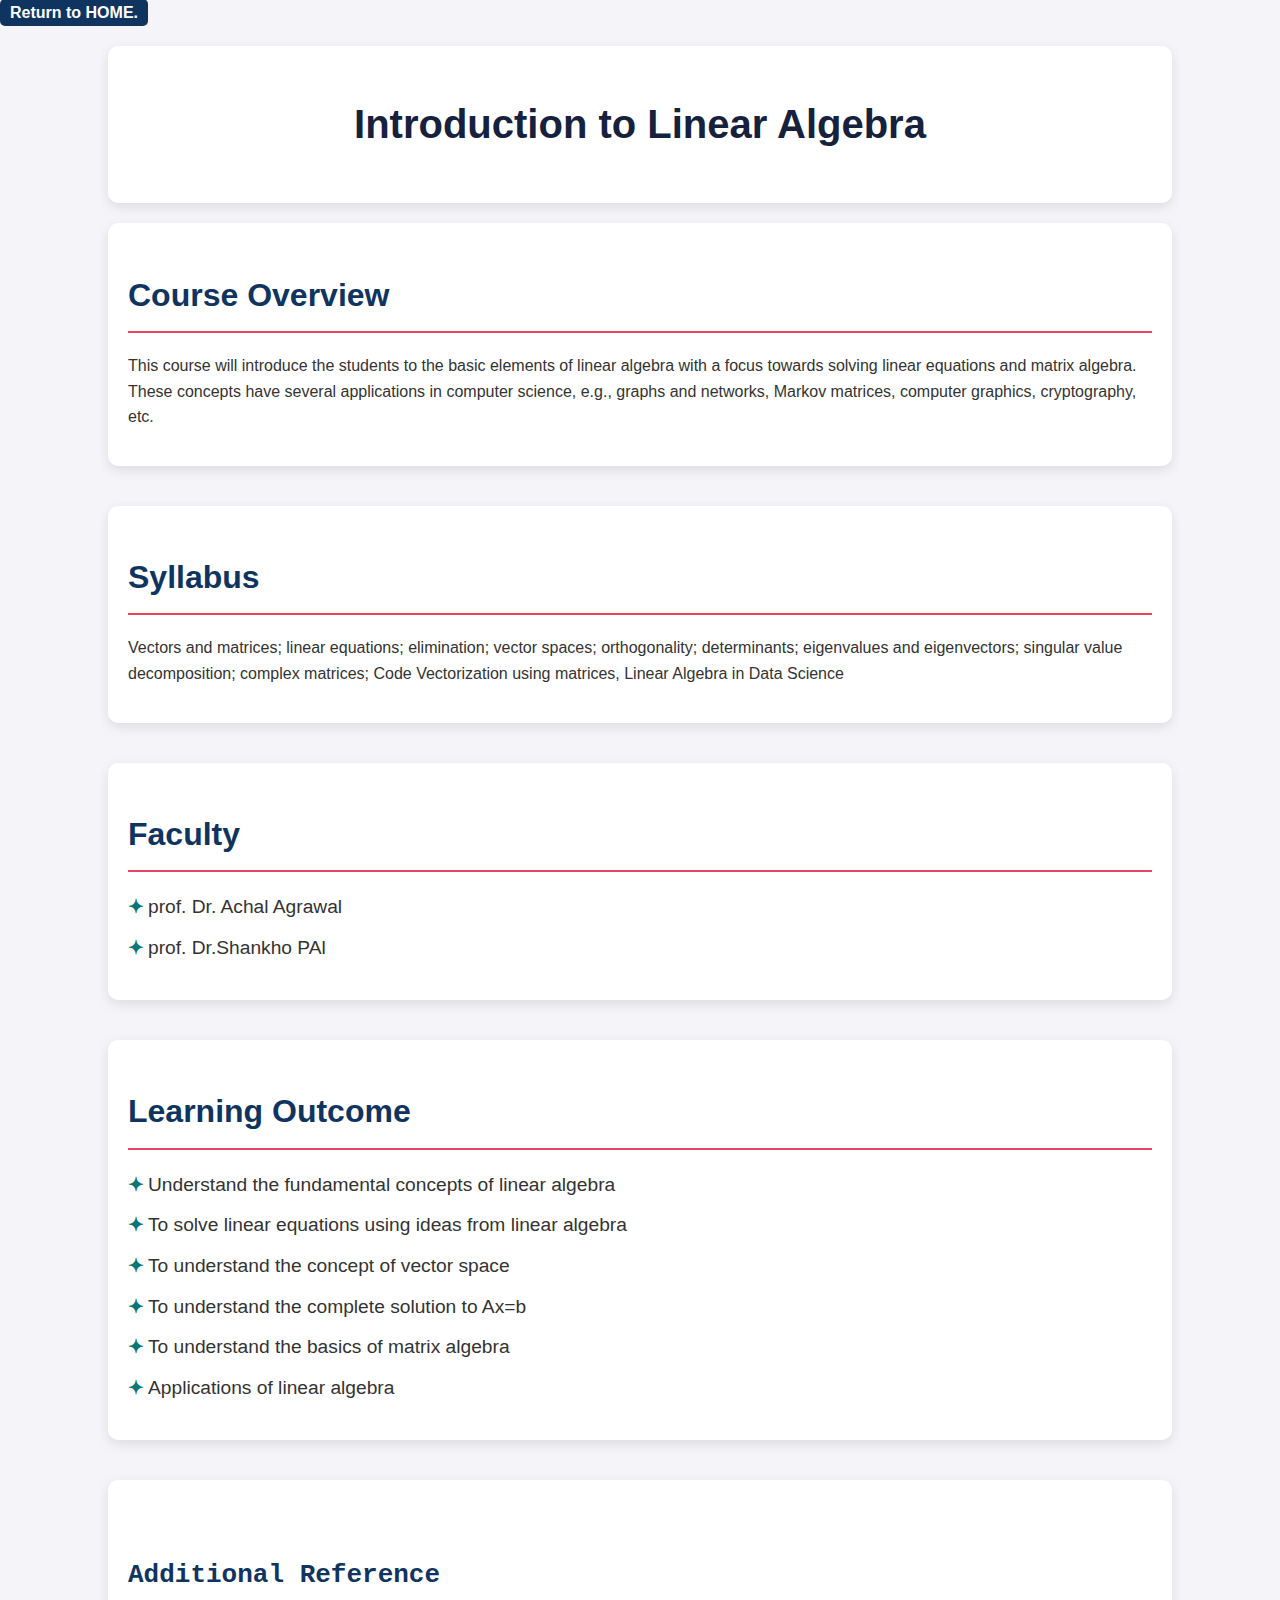
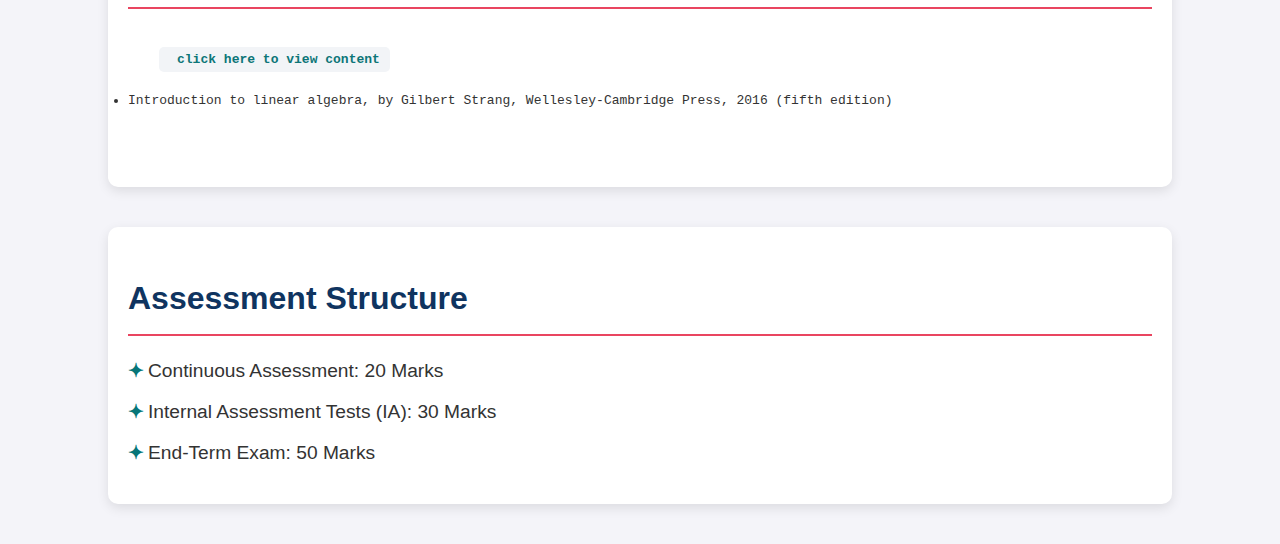
==== Linear_algebra.html @ 958c1ef9 "Add files via upload" ====
<!DOCTYPE html>
<html lang="en">
<head>
    <meta charset="UTF-8">
    <meta name="viewport" content="width=device-width, initial-scale=1.0">
    <title>Linear Algebra</title>
    <link rel="stylesheet" href="style.css">
</head>
<body>
    <a href="portfolio.html">Return to HOME.</a>
    <header>
        <h1>Introduction to Linear Algebra</h1>
    </header>
    <section>
        <h2>Course Overview</h2>
        <p>This course will introduce the students to the basic elements of linear algebra with a focus
            towards solving linear equations and matrix algebra. These concepts have several applications
            in computer science, e.g., graphs and networks, Markov matrices, computer graphics,
            cryptography, etc.
        </p>
    </section>
    <section>
        <h2>Syllabus</h2>
        <p>
            Vectors and matrices; linear equations; elimination; vector spaces; orthogonality; determinants;
            eigenvalues and eigenvectors; singular value decomposition; complex matrices; Code
            Vectorization using matrices, Linear Algebra in Data Science
            
        </p>
    </section>
    <section>
        <h2>Faculty</h2>
        <ul>
            <li>prof. Dr. Achal Agrawal</li>
            <li>prof. Dr.Shankho PAl </li>
        </ul>
    </section>
    <section>
        <h2>Learning Outcome</h2>
        <ul>
            <li>Understand the fundamental concepts of linear algebra</li>
            <li>To solve linear equations using ideas from linear algebra</li>
            <li>To understand the concept of vector space</li>
            <li>To understand the complete solution to Ax=b</li>
            <li>To understand the basics of matrix algebra</li>
            <li>Applications of linear algebra</li>
        </ul>
    </section>

    <section>
        <pre>
        <h2>Additional Reference</h2>
    <a href="https://math.mit.edu/~gs/linearalgebra/ila5/indexila5.html"> click here to view content</a>
        <li>Introduction to linear algebra, by Gilbert Strang, Wellesley-Cambridge Press, 2016 (fifth edition)</li>
        </pre>
    </section>
    <section>
        <h2> Assessment Structure</h2>
        <ul>
            <li>Continuous Assessment: 20 Marks</li>
            <li>Internal Assessment Tests (IA): 30 Marks</li>
            <li>End-Term Exam: 50 Marks</li>
        </ul>
    </section>
</body>
</html>
---- style.css ----
body {
    font-family: Arial, sans-serif;
    background-color: #f4f4f9;
    color: #333;
    margin: 0;
    padding: 0;
    line-height: 1.6;
}

.title {
    text-align: center;
    color: #0505a9;
    font-size: 3em;
    margin-top: 20px;
}

header {
    text-align: center;
    padding: 20px;
    background-color: #fff;
    box-shadow: 0 4px 12px rgba(0, 0, 0, 0.1);
    border-radius: 10px;
    margin: 20px auto;
    width: 80%;
}

header h1 {
    color: #16213e;
    font-size: 2.5em;
    font-weight: bold;
}

header img {
    border-radius: 50%;
    border: 4px solid #e94560;
    margin-top: 20px;
    transition: 0.3s;
}

header img:hover {
    transform: scale(1.05);
}

header p {
    font-size: 1.2em;
    margin: 20px 0;
    color: #4a4a4a;
}

section {
    width: 80%;
    margin: 20px auto 40px;
    padding: 20px;
    background-color: #fff;
    border-radius: 10px;
    box-shadow: 0 4px 12px rgba(0, 0, 0, 0.1);
    transition: 0.5s;
}

section h2 {
    color: #0f3460;
    font-size: 2em;
    border-bottom: 2px solid #e94560;
    padding-bottom: 10px;
    margin-bottom: 20px;
}

section ul {
    list-style-type: none;
    padding: 0;
}

section ul li {
    font-size: 1.2em;
    margin: 10px 0;
    padding-left: 20px;
    position: relative;
}

section ul li:before {
    content: '✦';
    color: #067678;
    font-weight: bold;
    position: absolute;
    left: 0;
}

section:hover {
    background-color: #f0f5ff;
}

a {
    color: #0d7678;
    text-decoration: none;
    font-weight: bold;
    padding: 5px 10px;
    background-color: #f2f4f7;
    border-radius: 5px;
    transition: 0.3s;
}

a:hover {
    background-color: #0f3460;
    color: #fff;
}

a:focus, a:active {
    outline: 2px dashed #22c1c3;
    background-color: #0f3460;
    color: #fff;
}

footer {
    background-color: #0f3460;
    color: #fff;
    text-align: center;
    padding: 30px 20px;
    border-radius: 0 0 10px 10px;
    margin-top: 20px;
}

footer h2 {
    font-size: 2em;
}

footer ul {
    list-style-type: none;
    padding: 0;
}

footer ul li {
    margin: 15px 0;
}

footer ul li a {
    color: #22c1c3;
}

footer ul li a:hover {
    text-decoration: underline;
}
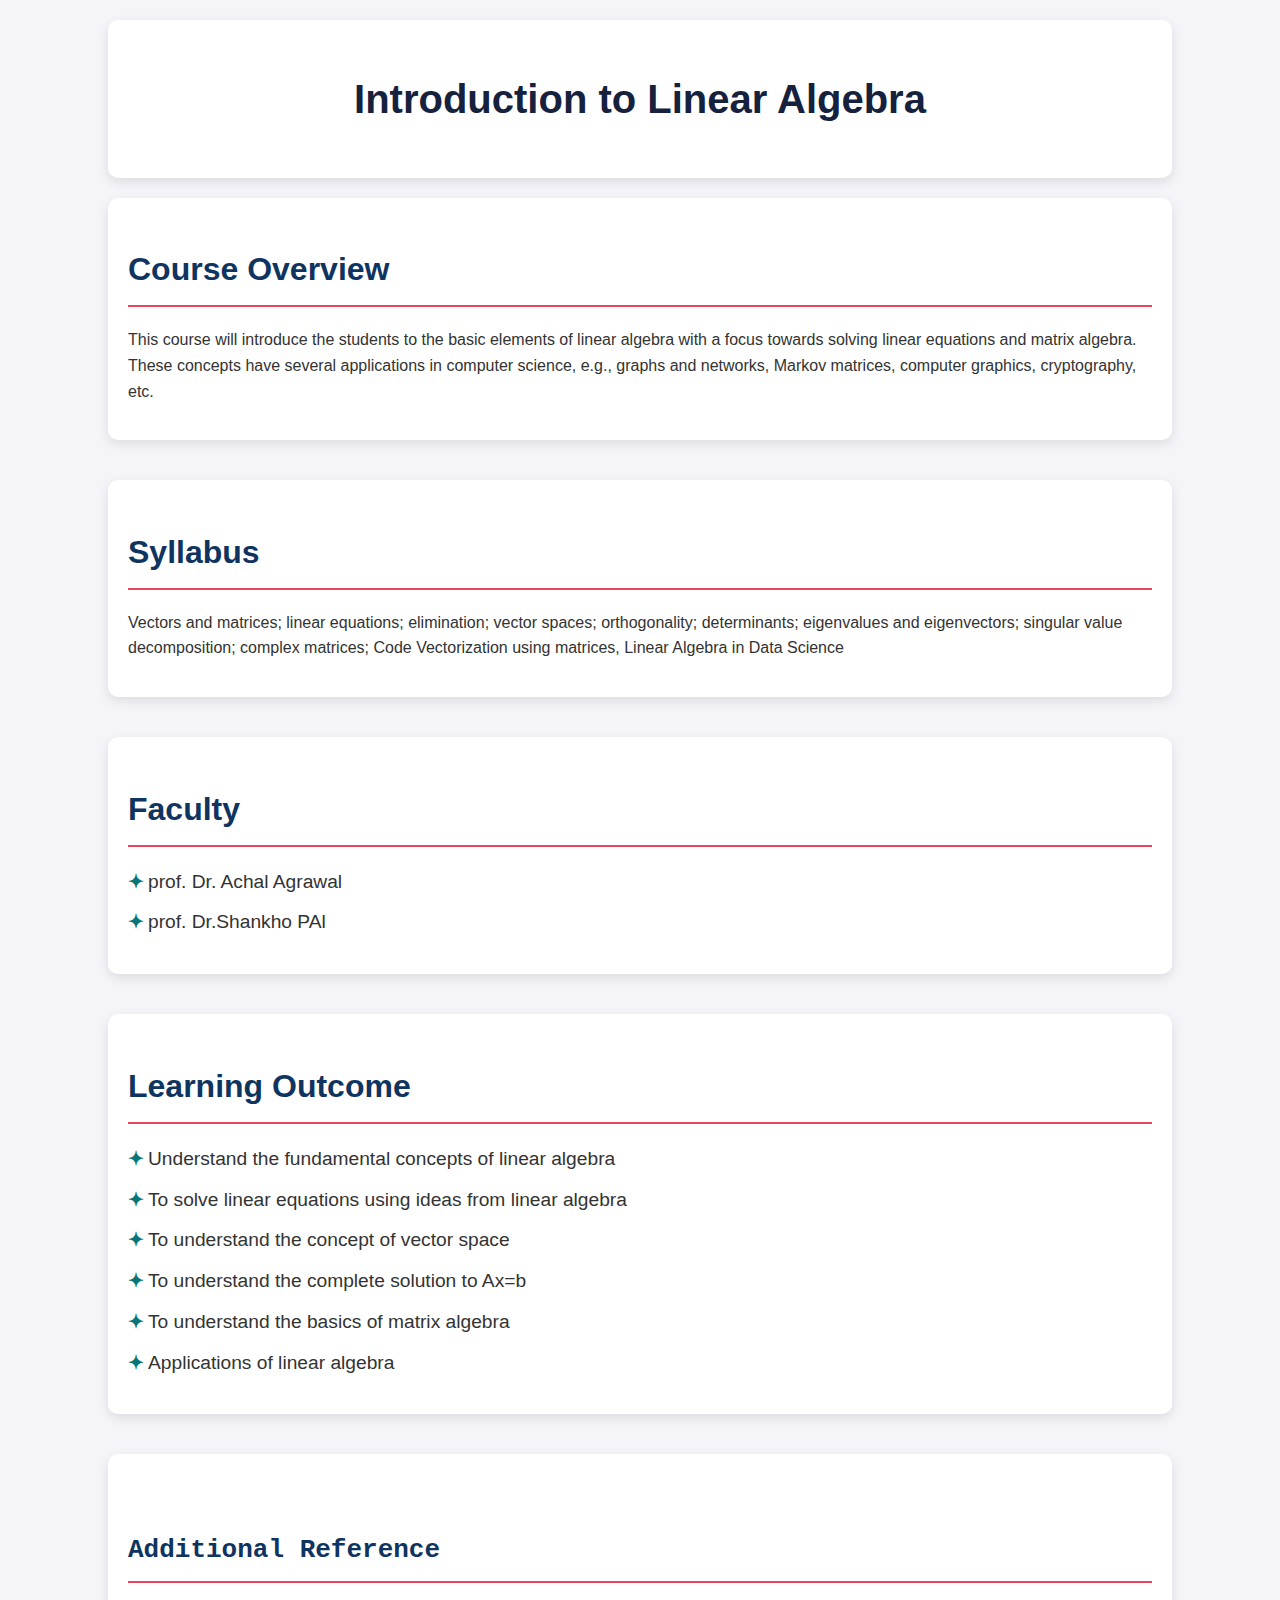
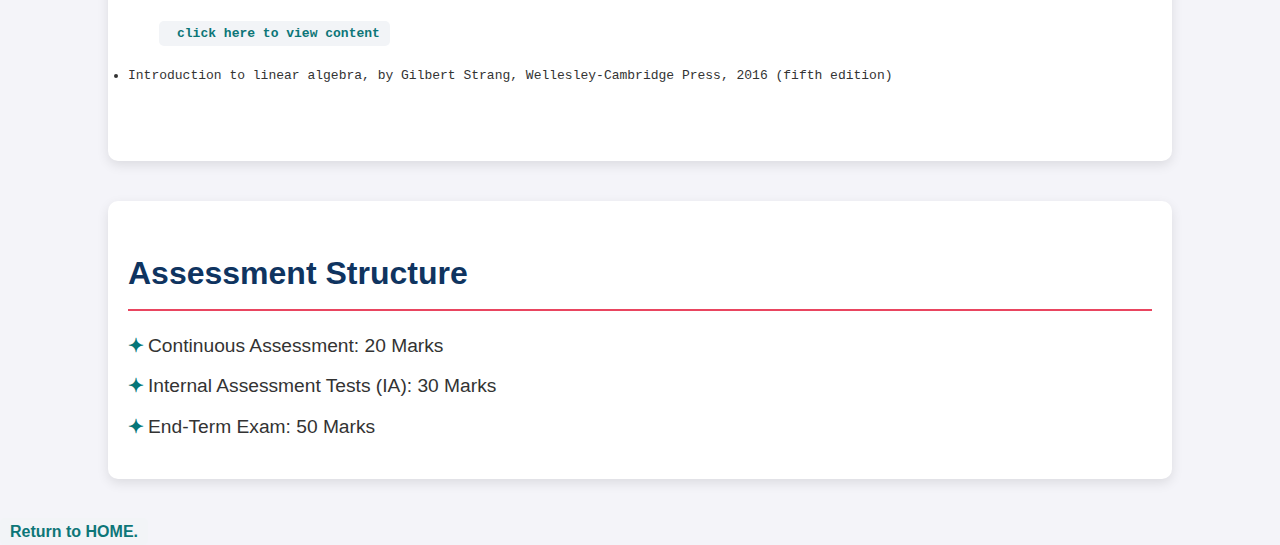
==== commit 99378373: "added anchor tag" ====
--- a/Linear_algebra.html
+++ b/Linear_algebra.html
@@ -7,7 +7,6 @@
     <link rel="stylesheet" href="style.css">
 </head>
 <body>
-    <a href="portfolio.html">Return to HOME.</a>
     <header>
         <h1>Introduction to Linear Algebra</h1>
     </header>
@@ -62,5 +61,8 @@
             <li>End-Term Exam: 50 Marks</li>
         </ul>
     </section>
+    <div id="home">
+        <a href="index.html">Return to HOME.</a>
+    </div>
 </body>
 </html>
